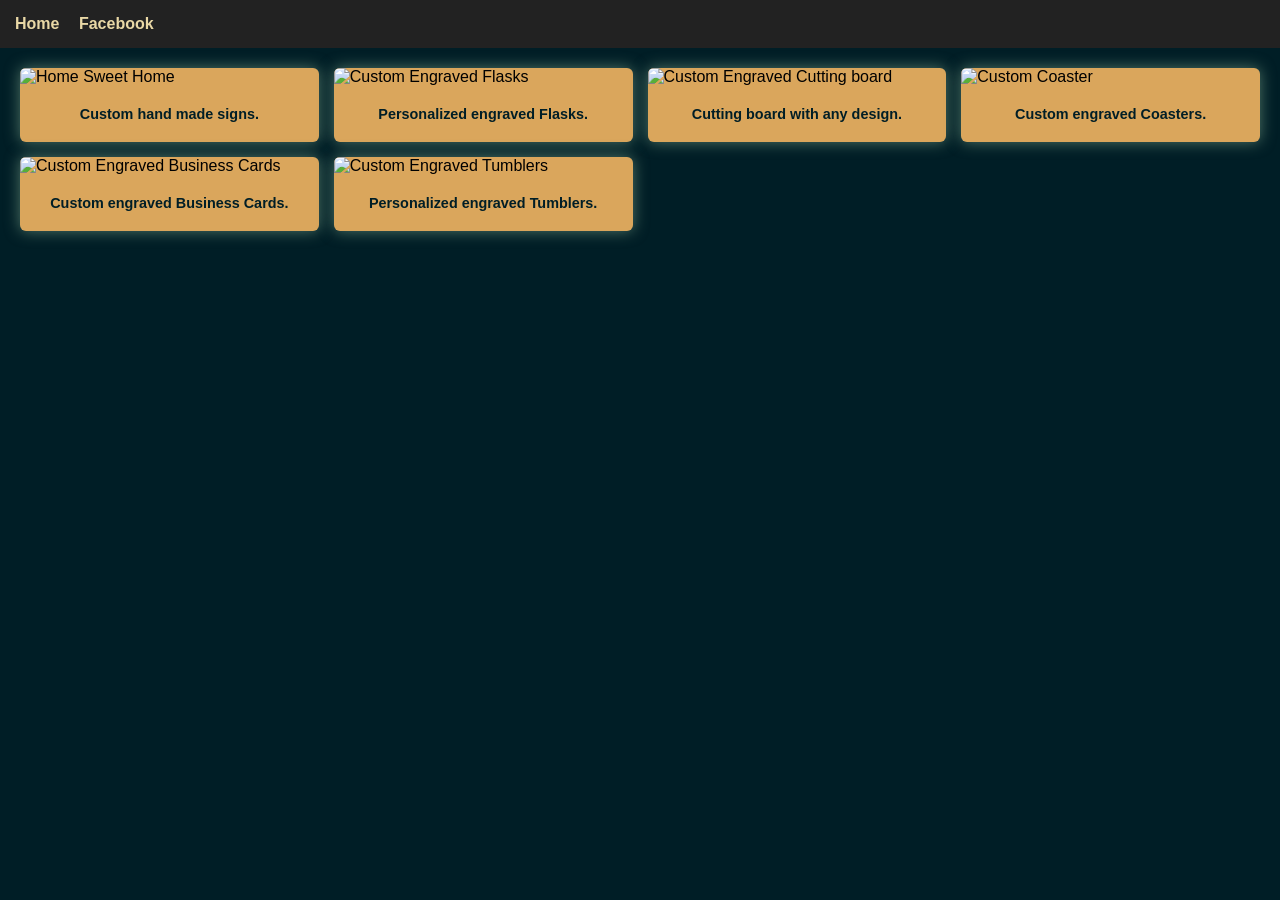
==== portfolio.html @ f4b428b5 "Add files via upload" ====
<!DOCTYPE html>
<html lang="en">

<head>
    <meta charset="UTF-8">
    <meta name="viewport" content="width=device-width, initial-scale=1.0">
    <title>Portfolio | Ogema Design Studio</title>

    <style>
        /* --- BASIC PAGE STYLING --- */
        body {
            margin: 0;
            font-family: Arial, sans-serif;
            background: #001e26;
        }

        /* --- HEADER WITH BUTTONS --- */
        header {
            background: #222;
            color: #E9D8A6;
            padding: 15px;
            display: flex;
            justify-content: space-between;
            align-items: center;
        }

        .nav-buttons a {
            color: #E9D8A6;
            text-decoration: none;
            margin-right: 15px;
            font-weight: bold;
        }

        /* --- GRID LAYOUT FOR IMAGES --- */
        .portfolio-grid {
            display: grid;
            grid-template-columns: repeat(auto-fit, minmax(250px, 1fr));
            gap: 15px;
            padding: 20px;
        }

        /* --- IMAGE CONTAINER --- */
        .item {
            background: #daa65c;
            border-radius: 6px;
            overflow: hidden;
            box-shadow: 0 0 15px #517667;
        }

        /* --- IMAGES AUTO‑RESIZE WHILE KEEPING QUALITY --- */
        .item img {
            width: 100%;
            height: auto;
            display: block;
        }

        /* --- LIGHTBOX OVERLAY --- */
        .lightbox {
            display: none;
            /* Hidden by default */
            position: fixed;
            z-index: 9999;
            padding-top: 60px;
            left: 0;
            top: 0;
            width: 100%;
            height: 100%;
            overflow: auto;
            background: rgba(0, 0, 0, 0.9);
        }

        /* --- LIGHTBOX IMAGE --- */
        .lightbox-img {
            display: block;
            margin: auto;
            max-width: 90%;
            max-height: 80vh;
            border-radius: 6px;
        }

        /* --- CAPTION TEXT --- */
        .lightbox-caption {
            margin: 15px auto;
            text-align: center;
            color: #f1f1f1;
            font-size: 1rem;
            max-width: 80%;
        }

        /* --- CLOSE BUTTON --- */
        .close {
            position: absolute;
            top: 20px;
            right: 35px;
            color: #fff;
            font-size: 40px;
            font-weight: bold;
            cursor: pointer;
        }

        /* --- MOBILE FRIENDLY --- */
        @media (max-width: 600px) {
            .lightbox-img {
                max-width: 95%;
                max-height: 70vh;
            }

            .close {
                font-size: 32px;
                right: 20px;
            }
        }


        /* --- DESCRIPTION TEXT --- */
        .description {
            font-family: Arial, sans-serif;
            font-weight: bolder;
            text-align: center;
            vertical-align: middle;
            padding: 20px;
            font-size: 0.9rem;
            color: #001e26;
        }

        /* --- MOBILE FRIENDLY TEXT SIZE --- */
        @media (max-width: 600px) {
            .description {
                font-size: 1rem;
            }
        }
    </style>
</head>

<body>

    <!-- HEADER WITH NAVIGATION BUTTONS -->
    <header>

        <div class="nav-buttons">
            <!-- Replace # with your actual links -->
            <a href="https://OgemaDesignStudio.com">Home</a>
            <a href="https://facebook.com/OgemaDesignStudio">Facebook</a>
        </div>
    </header>

    <!-- PORTFOLIO GRID -->
    <div class="portfolio-grid">

        <!-- ITEM 1 -->
        <div class="item">
            <!-- Replace image.jpg with your image file -->
            <img src="images\Home_Sweet_Home.png" alt="Home Sweet Home">
            <div class="description">
                <!-- Add your description here -->
                Custom hand made signs.
            </div>
        </div>

        <!-- ITEM 2 -->
        <div class="item">
            <img src="images\Flask_Queen.png" alt="Custom Engraved Flasks">
            <div class="description">
                Personalized engraved Flasks.
            </div>
        </div>

        <!-- ITEM 3 -->
        <div class="item">
            <img src="images\Cutting_Board.png" alt="Custom Engraved Cutting board">
            <div class="description">
                Cutting board with any design.
            </div>
        </div>

        <!-- ITEM 4 -->
        <div class="item">
            <!-- Replace image.jpg with your image file -->
            <img src="images\Coaster_Grandpa.png" alt="Custom Coaster">
            <div class="description">
                <!-- Add your description here -->
                Custom engraved Coasters.
            </div>
        </div>

        <!-- ITEM 5 -->
        <div class="item">
            <img src="images\Business_Cards.png" alt="Custom Engraved Business Cards">
            <div class="description">
                Custom engraved Business Cards.
            </div>
        </div>

        <!-- ITEM 6 -->
        <div class="item">
            <img src="images\Tumbler_Custom.png" alt="Custom Engraved Tumblers">
            <div class="description">
                Personalized engraved Tumblers.
            </div>
        </div>

        <!-- Duplicate the block above to add more items -->
    </div>

    <!-- LIGHTBOX POPUP -->
    <div id="lightbox" class="lightbox">
        <span class="close">&times;</span>
        <img class="lightbox-img" id="lightbox-img">
        <div class="lightbox-caption" id="lightbox-caption"></div>

    </div>
    <script>
        // Get lightbox elements
        const lightbox = document.getElementById("lightbox");
        const lightboxImg = document.getElementById("lightbox-img");
        const lightboxCaption = document.getElementById("lightbox-caption");
        const closeBtn = document.querySelector(".close");

        // Attach click event to all portfolio images
        document.querySelectorAll(".item img").forEach(img => {
            img.addEventListener("click", () => {
                lightbox.style.display = "block";
                lightboxImg.src = img.src;

                // Pull description text from the next sibling element
                const caption = img.parentElement.querySelector(".description").innerText;
                lightboxCaption.innerText = caption;
            });
        });

        // Close lightbox
        closeBtn.onclick = () => lightbox.style.display = "none";

        // Close when clicking outside the image
        lightbox.onclick = (e) => {
            if (e.target === lightbox) {
                lightbox.style.display = "none";
            }
        };
    </script>

</body>

</html>
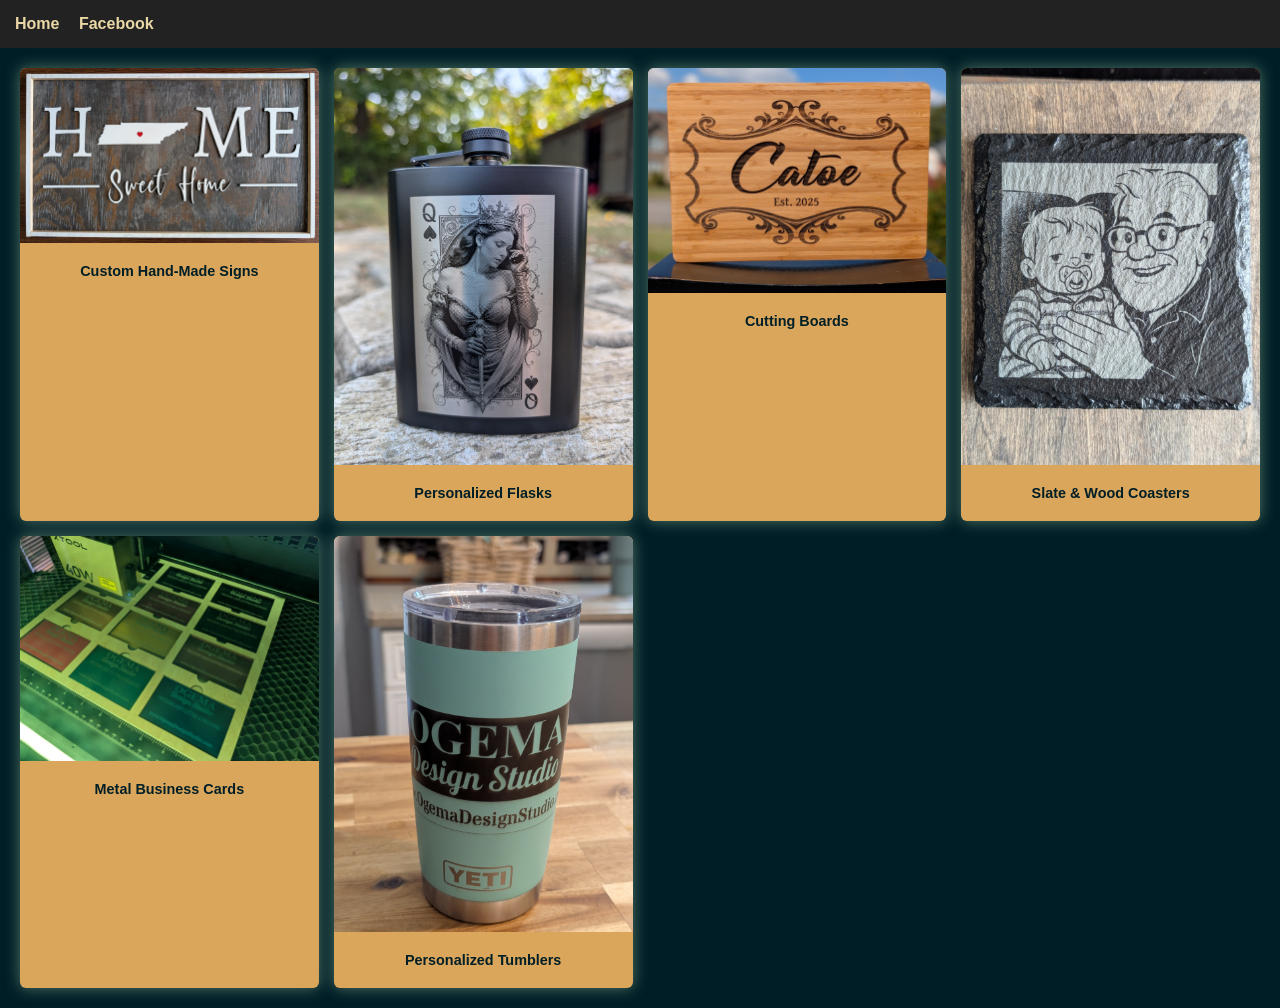
==== commit 6822e469: "Update portfolio.html" ====
--- a/portfolio.html
+++ b/portfolio.html
@@ -153,7 +153,7 @@
             <img src="images\Home_Sweet_Home.png" alt="Home Sweet Home">
             <div class="description">
                 <!-- Add your description here -->
-                Custom hand made signs.
+                Custom Hand-Made Signs
             </div>
         </div>
 
@@ -161,7 +161,7 @@
         <div class="item">
             <img src="images\Flask_Queen.png" alt="Custom Engraved Flasks">
             <div class="description">
-                Personalized engraved Flasks.
+                Personalized Flasks
             </div>
         </div>
 
@@ -169,7 +169,7 @@
         <div class="item">
             <img src="images\Cutting_Board.png" alt="Custom Engraved Cutting board">
             <div class="description">
-                Cutting board with any design.
+                Cutting Boards
             </div>
         </div>
 
@@ -179,7 +179,7 @@
             <img src="images\Coaster_Grandpa.png" alt="Custom Coaster">
             <div class="description">
                 <!-- Add your description here -->
-                Custom engraved Coasters.
+                Slate & Wood Coasters
             </div>
         </div>
 
@@ -187,7 +187,7 @@
         <div class="item">
             <img src="images\Business_Cards.png" alt="Custom Engraved Business Cards">
             <div class="description">
-                Custom engraved Business Cards.
+                Metal Business Cards
             </div>
         </div>
 
@@ -195,7 +195,7 @@
         <div class="item">
             <img src="images\Tumbler_Custom.png" alt="Custom Engraved Tumblers">
             <div class="description">
-                Personalized engraved Tumblers.
+                Personalized Tumblers
             </div>
         </div>
 
@@ -241,4 +241,4 @@
 
 </body>
 
-</html>+</html>
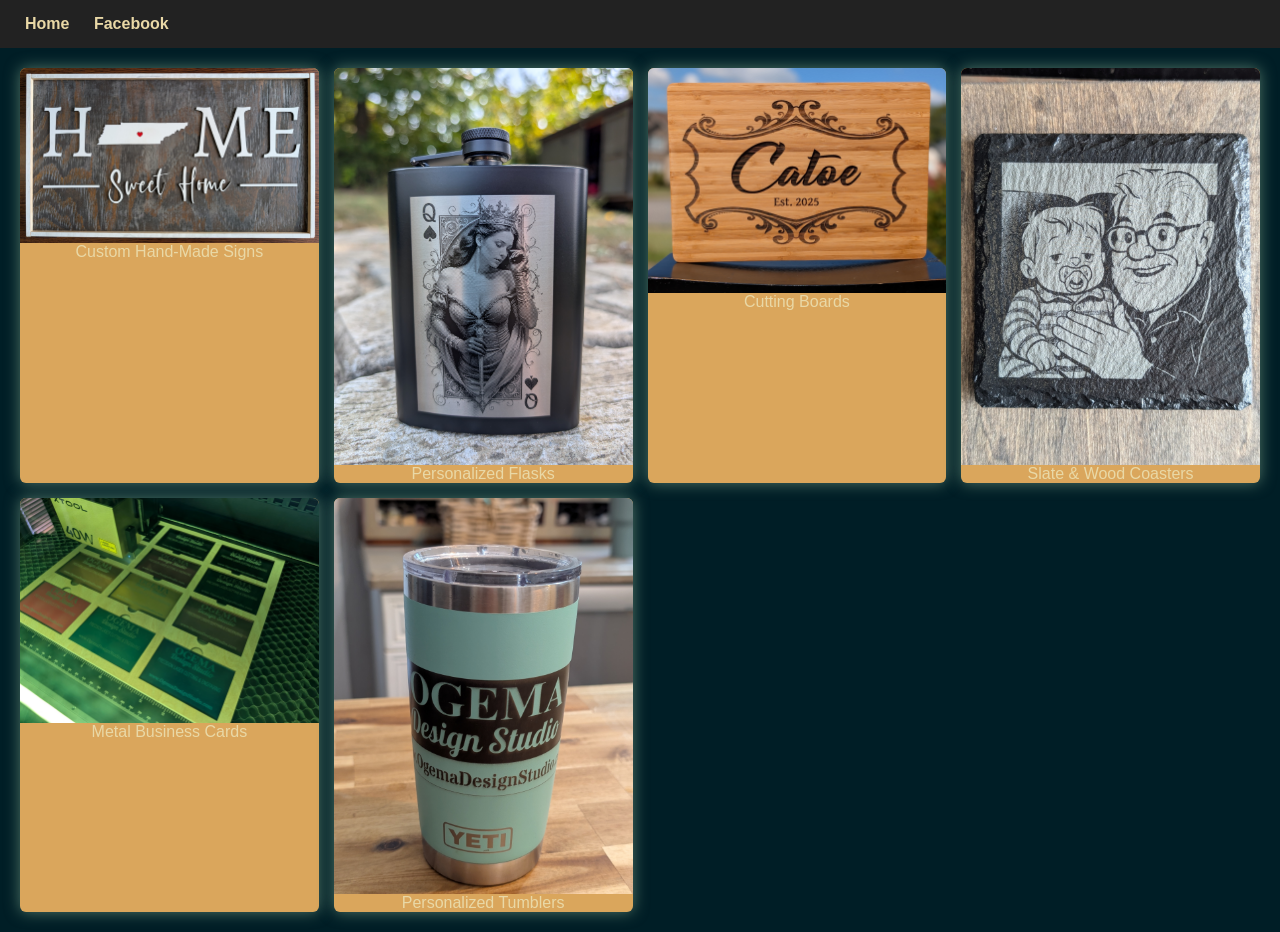
==== commit ae77a311: "Update portfolio.html" ====
--- a/portfolio.html
+++ b/portfolio.html
@@ -1,144 +1,16 @@
 <!DOCTYPE html>
 <html lang="en">
+<link rel="stylesheet" href="styles/style.css" />
 
 <head>
-    <meta charset="UTF-8">
+    <meta charset="UTF-8" name="viewport" content="width=device-width, initial-scale=1.0">
+    <title>Ogema Design Studio</title>
     <meta name="viewport" content="width=device-width, initial-scale=1.0">
-    <title>Portfolio | Ogema Design Studio</title>
 
-    <style>
-        /* --- BASIC PAGE STYLING --- */
-        body {
-            margin: 0;
-            font-family: Arial, sans-serif;
-            background: #001e26;
-        }
-
-        /* --- HEADER WITH BUTTONS --- */
-        header {
-            background: #222;
-            color: #E9D8A6;
-            padding: 15px;
-            display: flex;
-            justify-content: space-between;
-            align-items: center;
-        }
-
-        .nav-buttons a {
-            color: #E9D8A6;
-            text-decoration: none;
-            margin-right: 15px;
-            font-weight: bold;
-        }
-
-        /* --- GRID LAYOUT FOR IMAGES --- */
-        .portfolio-grid {
-            display: grid;
-            grid-template-columns: repeat(auto-fit, minmax(250px, 1fr));
-            gap: 15px;
-            padding: 20px;
-        }
-
-        /* --- IMAGE CONTAINER --- */
-        .item {
-            background: #daa65c;
-            border-radius: 6px;
-            overflow: hidden;
-            box-shadow: 0 0 15px #517667;
-        }
-
-        /* --- IMAGES AUTO‑RESIZE WHILE KEEPING QUALITY --- */
-        .item img {
-            width: 100%;
-            height: auto;
-            display: block;
-        }
-
-        /* --- LIGHTBOX OVERLAY --- */
-        .lightbox {
-            display: none;
-            /* Hidden by default */
-            position: fixed;
-            z-index: 9999;
-            padding-top: 60px;
-            left: 0;
-            top: 0;
-            width: 100%;
-            height: 100%;
-            overflow: auto;
-            background: rgba(0, 0, 0, 0.9);
-        }
-
-        /* --- LIGHTBOX IMAGE --- */
-        .lightbox-img {
-            display: block;
-            margin: auto;
-            max-width: 90%;
-            max-height: 80vh;
-            border-radius: 6px;
-        }
-
-        /* --- CAPTION TEXT --- */
-        .lightbox-caption {
-            margin: 15px auto;
-            text-align: center;
-            color: #f1f1f1;
-            font-size: 1rem;
-            max-width: 80%;
-        }
-
-        /* --- CLOSE BUTTON --- */
-        .close {
-            position: absolute;
-            top: 20px;
-            right: 35px;
-            color: #fff;
-            font-size: 40px;
-            font-weight: bold;
-            cursor: pointer;
-        }
-
-        /* --- MOBILE FRIENDLY --- */
-        @media (max-width: 600px) {
-            .lightbox-img {
-                max-width: 95%;
-                max-height: 70vh;
-            }
-
-            .close {
-                font-size: 32px;
-                right: 20px;
-            }
-        }
-
-
-        /* --- DESCRIPTION TEXT --- */
-        .description {
-            font-family: Arial, sans-serif;
-            font-weight: bolder;
-            text-align: center;
-            vertical-align: middle;
-            padding: 20px;
-            font-size: 0.9rem;
-            color: #001e26;
-        }
-
-        /* --- MOBILE FRIENDLY TEXT SIZE --- */
-        @media (max-width: 600px) {
-            .description {
-                font-size: 1rem;
-            }
-        }
-    </style>
 </head>
-
-<body>
-
-    <!-- HEADER WITH NAVIGATION BUTTONS -->
-    <header>
-
-        <div class="nav-buttons">
-            <!-- Replace # with your actual links -->
+<!-- HEADER WITH NAVIGATION BUTTONS -->
+<header>
+    <div class="nav-buttons">
             <a href="https://OgemaDesignStudio.com">Home</a>
             <a href="https://facebook.com/OgemaDesignStudio">Facebook</a>
         </div>
--- a/styles/style.css
+++ b/styles/style.css
@@ -0,0 +1,307 @@
+/***** GLOBAL STYLING ******/
+
+    /* --- HEADER WITH BUTTONS --- */
+    header {
+        position: sticky;
+        /* or "fixed" if you want it always visible */
+        top: 0;
+        z-index: 1000;
+        /* keeps it above images */
+        background: #222;
+        color: #E9D8A6;
+        padding: 15px;
+        display: flex;
+        justify-content: space-between;
+        align-items: center;
+    }
+
+    /* --- HEADER BUTTONS --- */
+    .nav-buttons a {
+        color: #E9D8A6;
+        text-decoration: none;
+        margin-right: 10px;
+        margin-left: 10px;
+        font-weight: bold;
+    }
+
+    /* --- GLOBAL BODY SETTINGS --- */
+    body {
+        background-color: #001e26;
+        color: #E9D8A6;
+        font-family: Arial, sans-serif;
+        text-align: center;
+        margin: 0;
+        padding: 0;
+    }
+
+    /* --- GLOBAL FONT SETTINGS --- */
+    hr {
+        height: 2px;
+        background-color: #daa65c;
+        border: none;
+    }
+
+    h1 {
+        font-size: 32px;
+    }
+
+    h3 {
+        display: flex;
+        flex-direction: column;
+        justify-content: center;
+        align-items: center;
+    }
+
+    p {
+        font-size: 18px;
+        margin: 10px 0;
+    }
+
+/***** STYLING FOR THE HOME PAGE ******/
+    .container {
+        display: flex;
+        flex-direction: column;
+        justify-content: center;
+        align-items: center;
+        padding: 20px;
+    }
+
+    .logo img {
+        max-height: 400px;
+        border-style: groove;
+        border-color: #daa65c;
+        border-width: 20px;
+        border-radius: double 10px;
+    }
+
+    /***** STYLING FOR MAIN CONTENT SECTION ******/
+    .services {
+        color: #fff7df;
+        background-color: #000000;
+        padding: 40px;
+        border-radius: 8px;
+        margin: 40px 0;
+        box-shadow: 0 0 10px rgba(0, 0, 0, 0.1);
+    }
+
+    .services h2 {
+        display: flex;
+        flex-direction: column;
+        justify-content: center;
+        align-items: center;
+    }
+
+    .services h3 {
+        font-size: 24px;
+        margin-bottom: 10px;
+    }
+
+    .services ul {
+        font-size: 18px;
+        display: inline-block;
+        text-align: left;
+        line-height: 1.6;
+    }
+
+    .services p {
+        text-align: center;
+        font-size: 20px;
+        max-width: 600px;
+        margin: 0 auto 0px;
+    }
+
+    .services-list {
+        display: flex;
+        flex-wrap: wrap;
+        justify-content: center;
+        gap: 10px;
+        margin-bottom: 10px;
+    }
+
+    .services-list-items {
+        flex: 1;
+        min-width: 200px;
+    }
+
+    /***** STYLING FOR CONTACT US SECTION ******/
+    .contact-container {
+        background-color: #111;
+        padding: 10px;
+        border-radius: 10px;
+        text-align: center;
+        box-shadow: 0 0 15px #517667;
+    }
+
+    .contact-container h1 {
+        font-size: 28px;
+        color: #daa65c;
+    }
+
+    .contact-container a {
+        color: #94D2BD;
+        text-decoration: none;
+        font-size: 18px;
+    }
+
+    .contact-container a:hover {
+        color: #EE9B00;
+        text-decoration: underline;
+    }
+
+    .contact-container p {
+        color: #E9D8A6;
+        font-size: 18px;
+    }
+
+    .email {
+        margin-top: 20px;
+    }
+
+    .email p {
+        color: #E9D8A6;
+        text-decoration: none;
+        font-weight: bold;
+    }
+
+    .email a {
+        color: #39ff14;
+        text-decoration: none;
+        font-weight: bold;
+    }
+
+    .email a:hover {
+        text-decoration: underline;
+    }
+
+/***** STYLING FOR THE PORTFOLIO PAGE ******/
+    /* --- GRID LAYOUT FOR IMAGES --- */
+    .portfolio-grid {
+        display: grid;
+        grid-template-columns: repeat(auto-fit, minmax(250px, 1fr));
+        gap: 15px;
+        padding: 20px;
+    }
+
+    /* --- IMAGE CONTAINER --- */
+    .item {
+        background: #daa65c;
+        border-radius: 6px;
+        overflow: hidden;
+        box-shadow: 0 0 15px #517667;
+    }
+
+    /* --- IMAGES AUTO‑RESIZE WHILE KEEPING QUALITY --- */
+    .item img {
+        width: 100%;
+        height: auto;
+        display: block;
+    }
+
+    /* --- LIGHTBOX OVERLAY --- */
+    .lightbox {
+        display: none;
+        /* Hidden by default */
+        position: fixed;
+        z-index: 9999;
+        padding-top: 60px;
+        left: 0;
+        top: 0;
+        width: 100%;
+        height: 100%;
+        overflow: auto;
+        background: rgba(0, 0, 0, 0.9);
+    }
+
+    /* --- LIGHTBOX IMAGE --- */
+    .lightbox-img {
+        display: block;
+        margin: auto;
+        max-width: 90%;
+        max-height: 80vh;
+        border-radius: 6px;
+    }
+
+    /* --- CAPTION TEXT --- */
+    .lightbox-caption {
+        margin: 15px auto;
+        text-align: center;
+        color: #f1f1f1;
+        font-size: 1rem;
+        max-width: 80%;
+    }
+
+    /* --- CLOSE BUTTON --- */
+    .close {
+        position: absolute;
+        top: 20px;
+        right: 35px;
+        color: #fff;
+        font-size: 40px;
+        font-weight: bold;
+        cursor: pointer;
+    }
+
+    /* Mobile adjustments */
+    @media (max-width: 600px) {
+        .nav-buttons {
+            align-items: center;
+        }
+
+        h1 {
+            font-size: 28px;
+        }
+
+        h2 {
+            font-size: 20px;
+        }
+
+        h3 {
+            font-size: 18px;
+        }
+
+        p,
+        .contact,
+        .social,
+        .services,
+        .contact-container {
+            font-size: 14px;
+        }
+
+        .contact-container.a {
+            font-size: 12px;
+        }
+
+        .logo img {
+            max-width: 300px;
+        }
+    }
+
+    @media (min-width: 768px) {
+        h1 {
+            font-size: 32px;
+        }
+
+        h2 {
+            font-size: 24px;
+        }
+
+        h3 {
+            font-size: 22px;
+        }
+
+        p,
+        .contact,
+        .social,
+        .services,
+        .contact-container {
+            font-size: 18px;
+        }
+
+        .services.p {
+            text-align: justify;
+        }
+
+        .logo img {
+            max-width: 400px;
+        }
+    }
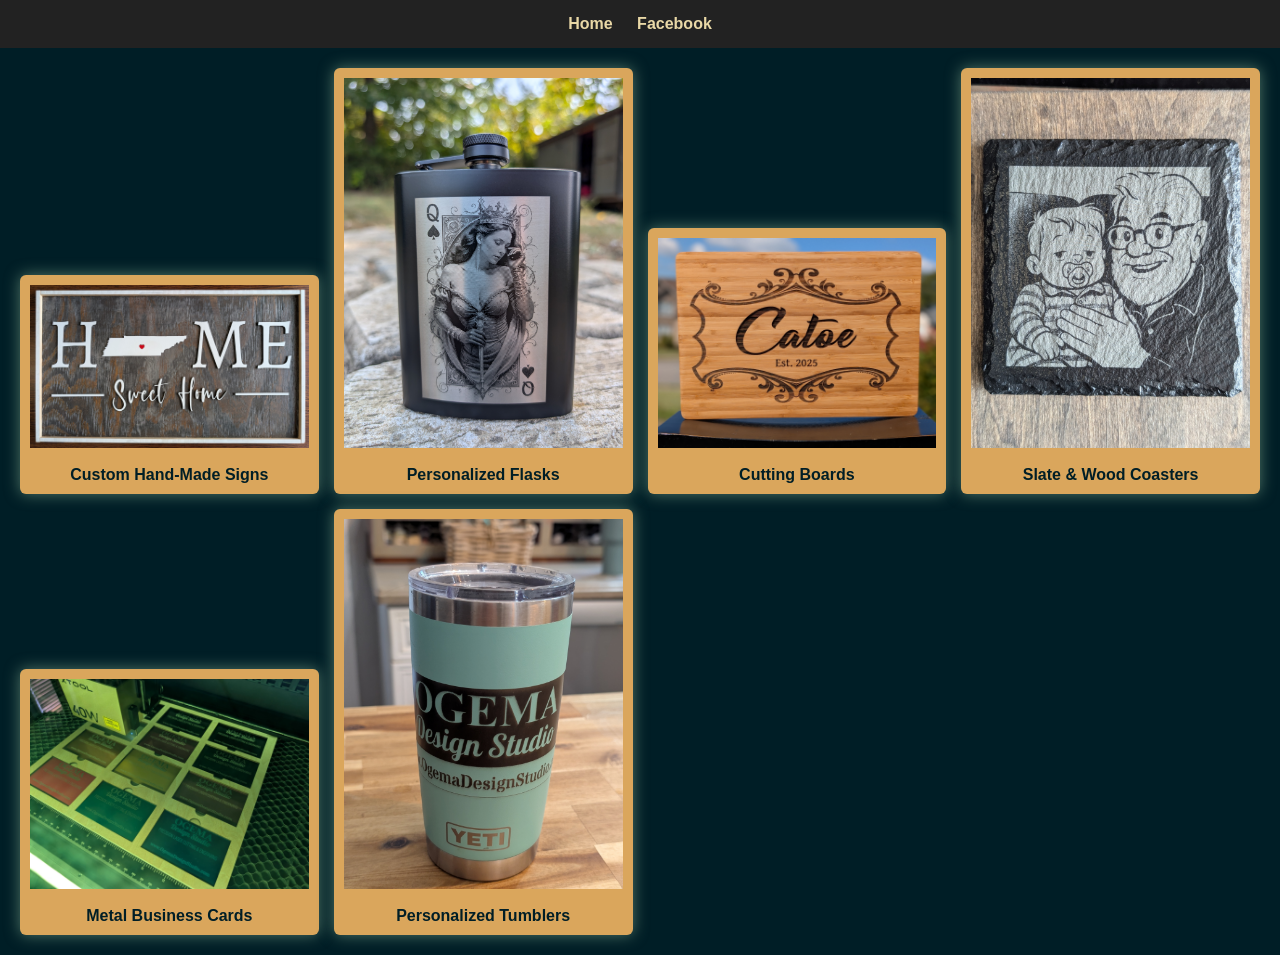
==== commit f2b35d76: "Update portfolio.html" ====
--- a/portfolio.html
+++ b/portfolio.html
@@ -23,6 +23,7 @@
         <div class="item">
             <!-- Replace image.jpg with your image file -->
             <img src="images\Home_Sweet_Home.png" alt="Home Sweet Home">
+            <br>
             <div class="description">
                 <!-- Add your description here -->
                 Custom Hand-Made Signs
@@ -32,6 +33,7 @@
         <!-- ITEM 2 -->
         <div class="item">
             <img src="images\Flask_Queen.png" alt="Custom Engraved Flasks">
+            <br>
             <div class="description">
                 Personalized Flasks
             </div>
@@ -40,6 +42,7 @@
         <!-- ITEM 3 -->
         <div class="item">
             <img src="images\Cutting_Board.png" alt="Custom Engraved Cutting board">
+            <br>
             <div class="description">
                 Cutting Boards
             </div>
@@ -49,6 +52,7 @@
         <div class="item">
             <!-- Replace image.jpg with your image file -->
             <img src="images\Coaster_Grandpa.png" alt="Custom Coaster">
+            <br>
             <div class="description">
                 <!-- Add your description here -->
                 Slate & Wood Coasters
@@ -58,6 +62,7 @@
         <!-- ITEM 5 -->
         <div class="item">
             <img src="images\Business_Cards.png" alt="Custom Engraved Business Cards">
+            <br>
             <div class="description">
                 Metal Business Cards
             </div>
@@ -66,6 +71,7 @@
         <!-- ITEM 6 -->
         <div class="item">
             <img src="images\Tumbler_Custom.png" alt="Custom Engraved Tumblers">
+            <br>
             <div class="description">
                 Personalized Tumblers
             </div>
--- a/styles/style.css
+++ b/styles/style.css
@@ -1,307 +1,314 @@
 /***** GLOBAL STYLING ******/
 
-    /* --- HEADER WITH BUTTONS --- */
-    header {
-        position: sticky;
-        /* or "fixed" if you want it always visible */
-        top: 0;
-        z-index: 1000;
-        /* keeps it above images */
-        background: #222;
-        color: #E9D8A6;
-        padding: 15px;
-        display: flex;
-        justify-content: space-between;
+/* --- HEADER WITH BUTTONS --- */
+header {
+    position: sticky;
+    /* or "fixed" if you want it always visible */
+    top: 0;
+    z-index: 1000;
+    /* keeps it above images */
+    background: #222;
+    color: #E9D8A6;
+    padding: 15px;
+    display: flex;
+    display: flex;
+    justify-content: center;
+    align-items: center;
+    align-content: center;
+}
+
+/* --- HEADER BUTTONS --- */
+.nav-buttons a {
+    color: #E9D8A6;
+    text-decoration: none;
+    margin-right: 10px;
+    margin-left: 10px;
+    font-weight: bold;
+    align-content: center;
+}
+
+/* --- GLOBAL BODY SETTINGS --- */
+body {
+    background-color: #001e26;
+    color: #E9D8A6;
+    font-family: Arial, sans-serif;
+    text-align: center;
+    margin: 0;
+    padding: 0;
+}
+
+/* --- GLOBAL FONT SETTINGS --- */
+hr {
+    height: 2px;
+    background-color: #daa65c;
+    border: none;
+}
+
+h1 {
+    font-size: 32px;
+}
+
+h3 {
+    display: flex;
+    flex-direction: column;
+    justify-content: center;
+    align-items: center;
+}
+
+p {
+    font-size: 18px;
+    margin: 10px 0;
+}
+
+/***** STYLING FOR THE HOME PAGE ******/
+.container {
+    display: flex;
+    flex-direction: column;
+    justify-content: center;
+    align-items: center;
+    padding: 20px;
+}
+
+.logo img {
+    max-height: 400px;
+    border-style: groove;
+    border-color: #daa65c;
+    border-width: 20px;
+    border-radius: double 10px;
+}
+
+/***** STYLING FOR MAIN CONTENT SECTION ******/
+.services {
+    color: #fff7df;
+    background-color: #000000;
+    padding: 40px;
+    border-radius: 8px;
+    margin: 40px 0;
+    box-shadow: 0 0 10px rgba(0, 0, 0, 0.1);
+}
+
+.services h2 {
+    display: flex;
+    flex-direction: column;
+    justify-content: center;
+    align-items: center;
+}
+
+.services h3 {
+    font-size: 24px;
+    margin-bottom: 10px;
+}
+
+.services ul {
+    font-size: 18px;
+    display: inline-block;
+    text-align: left;
+    line-height: 1.6;
+}
+
+.services p {
+    text-align: left;
+    font-size: 20px;
+    max-width: 600px;
+    margin: 0 auto 0px;
+}
+
+.services-list {
+    display: flex;
+    flex-wrap: wrap;
+    justify-content: center;
+    gap: 10px;
+    margin-bottom: 10px;
+}
+
+.services-list-items {
+    flex: 1;
+    min-width: 200px;
+}
+
+/***** STYLING FOR CONTACT US SECTION ******/
+.contact-container {
+    background-color: #111;
+    padding: 10px;
+    border-radius: 10px;
+    text-align: center;
+    box-shadow: 0 0 15px #517667;
+}
+
+.contact-container h1 {
+    font-size: 28px;
+    color: #daa65c;
+}
+
+.contact-container a {
+    color: #94D2BD;
+    text-decoration: none;
+    font-size: 18px;
+}
+
+.contact-container a:hover {
+    color: #EE9B00;
+    text-decoration: underline;
+}
+
+.contact-container p {
+    color: #E9D8A6;
+    font-size: 18px;
+}
+
+.email {
+    margin-top: 20px;
+}
+
+.email p {
+    color: #E9D8A6;
+    text-decoration: none;
+    font-weight: bold;
+}
+
+.email a {
+    color: #39ff14;
+    text-decoration: none;
+    font-weight: bold;
+}
+
+.email a:hover {
+    text-decoration: underline;
+}
+
+/***** STYLING FOR THE PORTFOLIO PAGE ******/
+/* --- GRID LAYOUT FOR IMAGES --- */
+.portfolio-grid {
+    display: grid;
+    grid-template-columns: repeat(auto-fit, minmax(250px, 1fr));
+    gap: 15px;
+    padding: 20px;
+}
+
+/* --- IMAGE CONTAINER --- */
+.item {
+    background: #daa65c;
+    border-radius: 6px;
+    overflow: hidden;
+    color: #001e26;
+    font-weight: bold;
+    font-size: 16px;
+    margin-top: auto;
+    padding: 10px;
+    box-shadow: 0 0 15px #517667;
+}
+
+/* --- IMAGES AUTO‑RESIZE WHILE KEEPING QUALITY --- */
+.item img {
+    width: 100%;
+    height: auto;
+    display: block;
+}
+
+/* --- LIGHTBOX OVERLAY --- */
+.lightbox {
+    display: none;
+    /* Hidden by default */
+    position: fixed;
+    z-index: 9999;
+    padding-top: 60px;
+    left: 0;
+    top: 0;
+    width: 100%;
+    height: 100%;
+    overflow: auto;
+    background: rgba(0, 0, 0, 0.9);
+}
+
+/* --- LIGHTBOX IMAGE --- */
+.lightbox-img {
+    display: block;
+    margin: auto;
+    max-width: 90%;
+    max-height: 80vh;
+    border-radius: 6px;
+}
+
+/* --- CAPTION TEXT --- */
+.lightbox-caption {
+    margin: 15px auto;
+    text-align: center;
+    color: #E9D8A6;
+    font-size: 1rem;
+    max-width: 80%;
+}
+
+/* --- CLOSE BUTTON --- */
+.close {
+    position: absolute;
+    top: 20px;
+    right: 35px;
+    color: #E9D8A6;
+    font-size: 40px;
+    font-weight: bold;
+    cursor: pointer;
+}
+
+/* Mobile adjustments */
+@media (max-width: 600px) {
+    .nav-buttons {
         align-items: center;
     }
 
-    /* --- HEADER BUTTONS --- */
-    .nav-buttons a {
-        color: #E9D8A6;
-        text-decoration: none;
-        margin-right: 10px;
-        margin-left: 10px;
-        font-weight: bold;
-    }
-
-    /* --- GLOBAL BODY SETTINGS --- */
-    body {
-        background-color: #001e26;
-        color: #E9D8A6;
-        font-family: Arial, sans-serif;
-        text-align: center;
-        margin: 0;
-        padding: 0;
-    }
-
-    /* --- GLOBAL FONT SETTINGS --- */
-    hr {
-        height: 2px;
-        background-color: #daa65c;
-        border: none;
-    }
-
+    h1 {
+        font-size: 28px;
+    }
+
+    h2 {
+        font-size: 20px;
+    }
+
+    h3 {
+        font-size: 18px;
+    }
+
+    p,
+    .contact,
+    .services,
+    .contact-container {
+        font-size: 14px;
+    }
+
+    .contact-container.a {
+        font-size: 12px;
+    }
+
+    .logo img {
+        max-width: 300px;
+    }
+}
+
+@media (min-width: 768px) {
     h1 {
         font-size: 32px;
     }
 
+    h2 {
+        font-size: 24px;
+    }
+
     h3 {
-        display: flex;
-        flex-direction: column;
-        justify-content: center;
-        align-items: center;
-    }
-
-    p {
+        font-size: 22px;
+    }
+
+    p,
+    .contact,
+    .social,
+    .services,
+    .contact-container {
         font-size: 18px;
-        margin: 10px 0;
-    }
-
-/***** STYLING FOR THE HOME PAGE ******/
-    .container {
-        display: flex;
-        flex-direction: column;
-        justify-content: center;
-        align-items: center;
-        padding: 20px;
+    }
+
+    .services.p {
+        text-align: justify;
     }
 
     .logo img {
-        max-height: 400px;
-        border-style: groove;
-        border-color: #daa65c;
-        border-width: 20px;
-        border-radius: double 10px;
-    }
-
-    /***** STYLING FOR MAIN CONTENT SECTION ******/
-    .services {
-        color: #fff7df;
-        background-color: #000000;
-        padding: 40px;
-        border-radius: 8px;
-        margin: 40px 0;
-        box-shadow: 0 0 10px rgba(0, 0, 0, 0.1);
-    }
-
-    .services h2 {
-        display: flex;
-        flex-direction: column;
-        justify-content: center;
-        align-items: center;
-    }
-
-    .services h3 {
-        font-size: 24px;
-        margin-bottom: 10px;
-    }
-
-    .services ul {
-        font-size: 18px;
-        display: inline-block;
-        text-align: left;
-        line-height: 1.6;
-    }
-
-    .services p {
-        text-align: center;
-        font-size: 20px;
-        max-width: 600px;
-        margin: 0 auto 0px;
-    }
-
-    .services-list {
-        display: flex;
-        flex-wrap: wrap;
-        justify-content: center;
-        gap: 10px;
-        margin-bottom: 10px;
-    }
-
-    .services-list-items {
-        flex: 1;
-        min-width: 200px;
-    }
-
-    /***** STYLING FOR CONTACT US SECTION ******/
-    .contact-container {
-        background-color: #111;
-        padding: 10px;
-        border-radius: 10px;
-        text-align: center;
-        box-shadow: 0 0 15px #517667;
-    }
-
-    .contact-container h1 {
-        font-size: 28px;
-        color: #daa65c;
-    }
-
-    .contact-container a {
-        color: #94D2BD;
-        text-decoration: none;
-        font-size: 18px;
-    }
-
-    .contact-container a:hover {
-        color: #EE9B00;
-        text-decoration: underline;
-    }
-
-    .contact-container p {
-        color: #E9D8A6;
-        font-size: 18px;
-    }
-
-    .email {
-        margin-top: 20px;
-    }
-
-    .email p {
-        color: #E9D8A6;
-        text-decoration: none;
-        font-weight: bold;
-    }
-
-    .email a {
-        color: #39ff14;
-        text-decoration: none;
-        font-weight: bold;
-    }
-
-    .email a:hover {
-        text-decoration: underline;
-    }
-
-/***** STYLING FOR THE PORTFOLIO PAGE ******/
-    /* --- GRID LAYOUT FOR IMAGES --- */
-    .portfolio-grid {
-        display: grid;
-        grid-template-columns: repeat(auto-fit, minmax(250px, 1fr));
-        gap: 15px;
-        padding: 20px;
-    }
-
-    /* --- IMAGE CONTAINER --- */
-    .item {
-        background: #daa65c;
-        border-radius: 6px;
-        overflow: hidden;
-        box-shadow: 0 0 15px #517667;
-    }
-
-    /* --- IMAGES AUTO‑RESIZE WHILE KEEPING QUALITY --- */
-    .item img {
-        width: 100%;
-        height: auto;
-        display: block;
-    }
-
-    /* --- LIGHTBOX OVERLAY --- */
-    .lightbox {
-        display: none;
-        /* Hidden by default */
-        position: fixed;
-        z-index: 9999;
-        padding-top: 60px;
-        left: 0;
-        top: 0;
-        width: 100%;
-        height: 100%;
-        overflow: auto;
-        background: rgba(0, 0, 0, 0.9);
-    }
-
-    /* --- LIGHTBOX IMAGE --- */
-    .lightbox-img {
-        display: block;
-        margin: auto;
-        max-width: 90%;
-        max-height: 80vh;
-        border-radius: 6px;
-    }
-
-    /* --- CAPTION TEXT --- */
-    .lightbox-caption {
-        margin: 15px auto;
-        text-align: center;
-        color: #f1f1f1;
-        font-size: 1rem;
-        max-width: 80%;
-    }
-
-    /* --- CLOSE BUTTON --- */
-    .close {
-        position: absolute;
-        top: 20px;
-        right: 35px;
-        color: #fff;
-        font-size: 40px;
-        font-weight: bold;
-        cursor: pointer;
-    }
-
-    /* Mobile adjustments */
-    @media (max-width: 600px) {
-        .nav-buttons {
-            align-items: center;
-        }
-
-        h1 {
-            font-size: 28px;
-        }
-
-        h2 {
-            font-size: 20px;
-        }
-
-        h3 {
-            font-size: 18px;
-        }
-
-        p,
-        .contact,
-        .social,
-        .services,
-        .contact-container {
-            font-size: 14px;
-        }
-
-        .contact-container.a {
-            font-size: 12px;
-        }
-
-        .logo img {
-            max-width: 300px;
-        }
-    }
-
-    @media (min-width: 768px) {
-        h1 {
-            font-size: 32px;
-        }
-
-        h2 {
-            font-size: 24px;
-        }
-
-        h3 {
-            font-size: 22px;
-        }
-
-        p,
-        .contact,
-        .social,
-        .services,
-        .contact-container {
-            font-size: 18px;
-        }
-
-        .services.p {
-            text-align: justify;
-        }
-
-        .logo img {
-            max-width: 400px;
-        }
-    }+        max-width: 400px;
+    }
+}
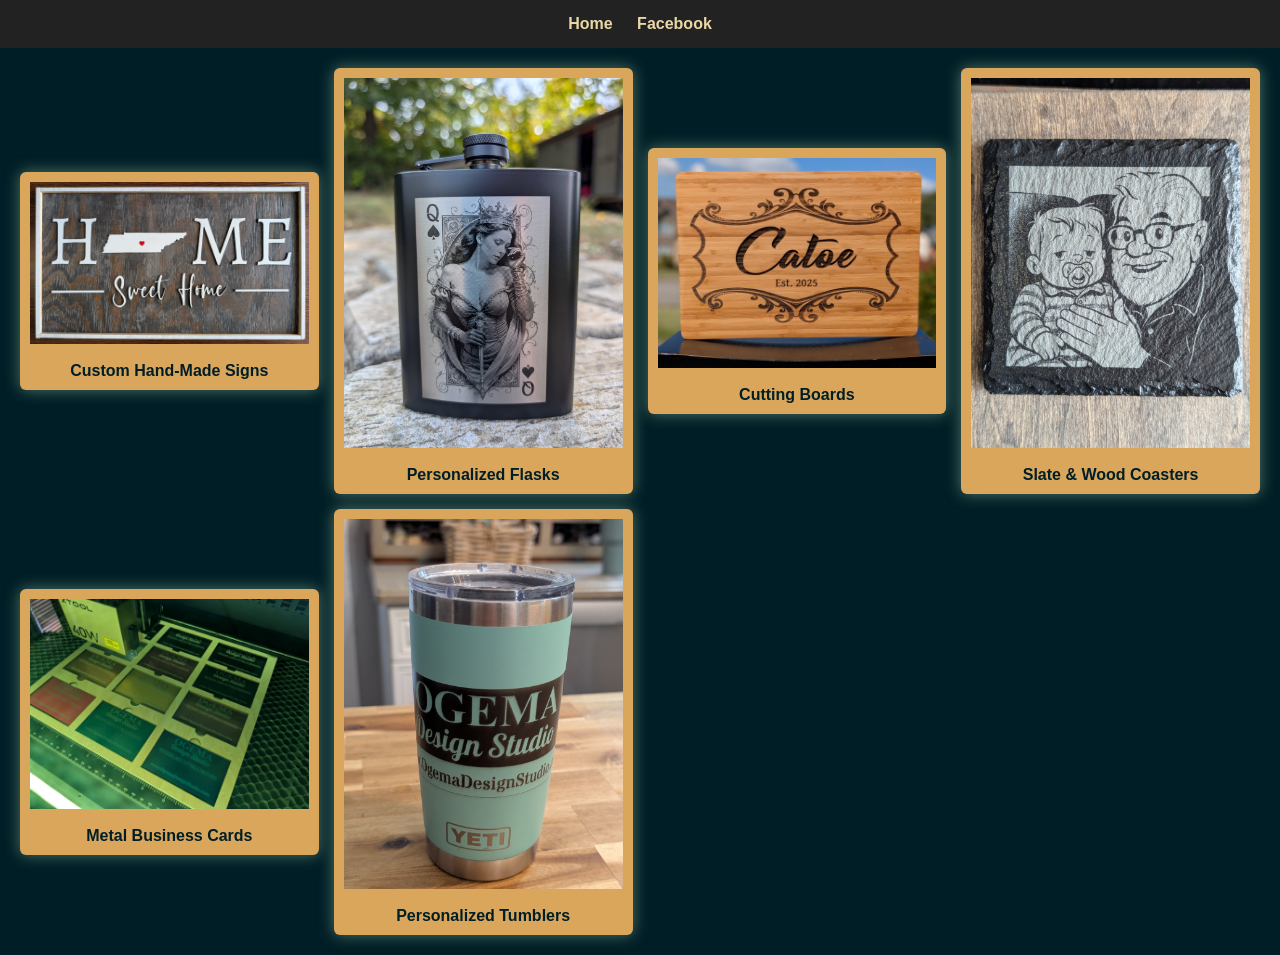
==== commit 9529e3f3: "Update portfolio.html" ====
--- a/portfolio.html
+++ b/portfolio.html
@@ -1,6 +1,7 @@
 <!DOCTYPE html>
 <html lang="en">
 <link rel="stylesheet" href="styles/style.css" />
+<link rel="icon" sizes="48x48" href="images/favicon2.png" type="image/png">
 
 <head>
     <meta charset="UTF-8" name="viewport" content="width=device-width, initial-scale=1.0">
--- a/styles/style.css
+++ b/styles/style.css
@@ -194,6 +194,7 @@
     font-weight: bold;
     font-size: 16px;
     margin-top: auto;
+    margin-bottom: auto;
     padding: 10px;
     box-shadow: 0 0 15px #517667;
 }
@@ -281,6 +282,16 @@
     .logo img {
         max-width: 300px;
     }
+
+    .item {
+    border-radius: 3px;
+    color: #001e26;
+    font-weight: bold;
+    font-size: 14px;
+    margin-top: auto;
+    margin-bottom: auto;
+    padding: 5px;
+    }
 }
 
 @media (min-width: 768px) {
@@ -304,10 +315,6 @@
         font-size: 18px;
     }
 
-    .services.p {
-        text-align: justify;
-    }
-
     .logo img {
         max-width: 400px;
     }
